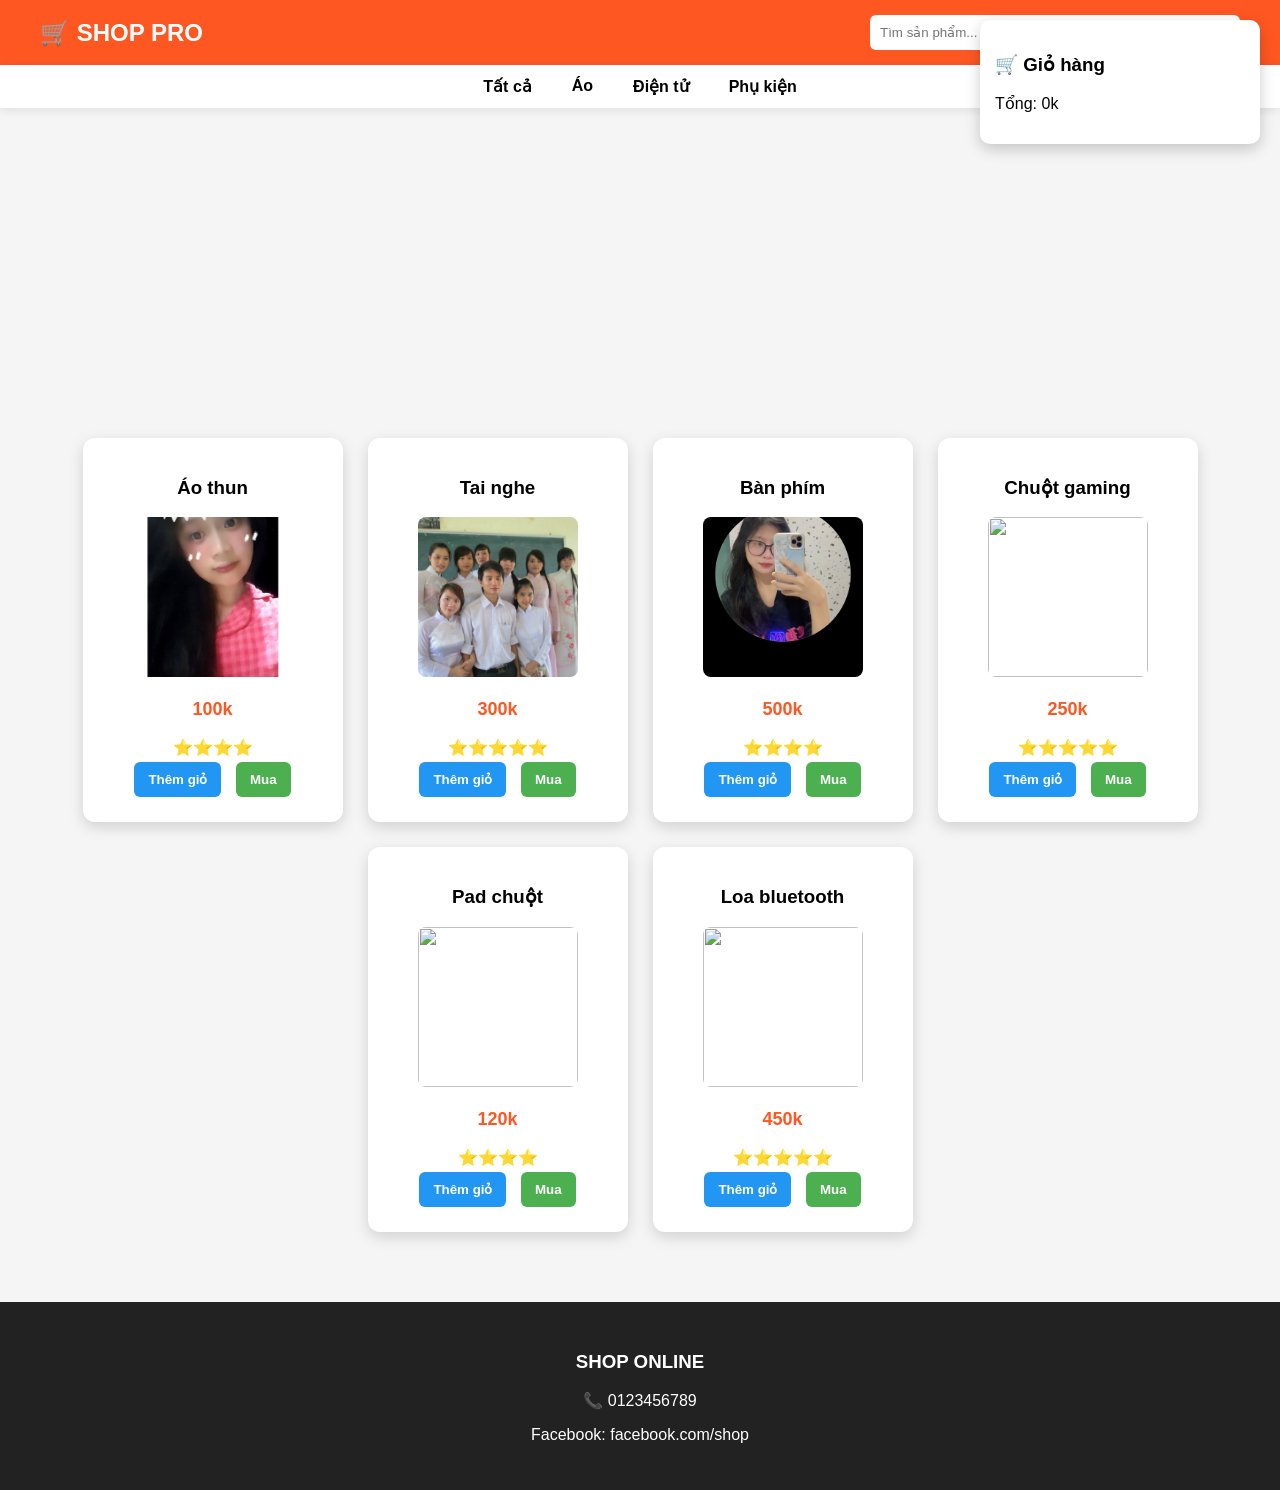
==== index.html @ 6ef6ef58 "Update index.html" ====
<!DOCTYPE html>
<html lang="vi">
<head>
<meta charset="UTF-8">
<meta name="viewport" content="width=device-width, initial-scale=1.0">
<title>SHOP ONLINE PRO</title>

<style>

body{
font-family:Arial;
margin:0;
background:#f5f5f5;
}

/* HEADER */

header{
background:#ff5722;
color:white;
display:flex;
justify-content:space-between;
align-items:center;
padding:15px 40px;
}

.logo{
font-size:24px;
font-weight:bold;
}

.search input{
width:350px;
padding:10px;
border:none;
border-radius:6px;
}

/* MENU */

.menu{
background:white;
display:flex;
justify-content:center;
gap:40px;
padding:12px;
box-shadow:0 2px 10px rgba(0,0,0,0.1);
}

.menu div{
cursor:pointer;
font-weight:bold;
}

/* SLIDER */

.slider{
height:300px;
background:url("https://picsum.photos/1200/400") center/cover;
}

/* PRODUCTS */

.products{
display:flex;
flex-wrap:wrap;
justify-content:center;
gap:25px;
padding:30px;
}

.product{
background:white;
width:220px;
padding:20px;
border-radius:12px;
box-shadow:0 5px 15px rgba(0,0,0,0.15);
text-align:center;
transition:0.3s;
}

.product:hover{
transform:translateY(-8px);
}

.product img{
width:160px;
height:160px;
object-fit:cover;
border-radius:8px;
cursor:pointer;
}

.price{
color:#ff5722;
font-weight:bold;
font-size:18px;
}

.star{
color:gold;
}

/* BUTTON */

button{
border:none;
padding:10px 14px;
margin:5px;
border-radius:6px;
cursor:pointer;
font-weight:bold;
}

.cartBtn{
background:#2196f3;
color:white;
}

.buy{
background:#4caf50;
color:white;
}

/* CART */

.cart{
position:fixed;
right:20px;
top:20px;
background:white;
padding:15px;
border-radius:10px;
box-shadow:0 5px 15px rgba(0,0,0,0.2);
width:250px;
}

/* FOOTER */

footer{
background:#222;
color:white;
text-align:center;
padding:30px;
margin-top:40px;
}

</style>

</head>

<body>

<header>

<div class="logo">🛒 SHOP PRO</div>

<div class="search">
<input type="text" placeholder="Tìm sản phẩm..." onkeyup="searchProduct(this.value)">
</div>

</header>

<div class="menu">

<div onclick="filterCategory('all')">Tất cả</div>
<div onclick="filterCategory('ao')">Áo</div>
<div onclick="filterCategory('dientu')">Điện tử</div>
<div onclick="filterCategory('phukien')">Phụ kiện</div>

</div>

<div class="slider"></div>

<div class="products">

<!-- SẢN PHẨM CỦA BẠN -->

<div class="product" data-cat="ao">
<h3>Áo thun</h3>
<img src="images/ao.jpg" onclick="zoom(this.src)">
<p class="price">100k</p>
<div class="star">⭐⭐⭐⭐</div>
<button class="cartBtn" onclick="addCart('Áo thun',100)">Thêm giỏ</button>
<button class="buy">Mua</button>
</div>

<div class="product" data-cat="dientu">
<h3>Tai nghe</h3>
<img src="images/tainghe.jpg" onclick="zoom(this.src)">
<p class="price">300k</p>
<div class="star">⭐⭐⭐⭐⭐</div>
<button class="cartBtn" onclick="addCart('Tai nghe',300)">Thêm giỏ</button>
<button class="buy">Mua</button>
</div>

<div class="product" data-cat="dientu">
<h3>Bàn phím</h3>
<img src="images/banphim.jpg" onclick="zoom(this.src)">
<p class="price">500k</p>
<div class="star">⭐⭐⭐⭐</div>
<button class="cartBtn" onclick="addCart('Bàn phím',500)">Thêm giỏ</button>
<button class="buy">Mua</button>
</div>

<!-- SẢN PHẨM THÊM -->

<div class="product" data-cat="phukien">
<h3>Chuột gaming</h3>
<img src="https://picsum.photos/200?1" onclick="zoom(this.src)">
<p class="price">250k</p>
<div class="star">⭐⭐⭐⭐⭐</div>
<button class="cartBtn" onclick="addCart('Chuột',250)">Thêm giỏ</button>
<button class="buy">Mua</button>
</div>

<div class="product" data-cat="phukien">
<h3>Pad chuột</h3>
<img src="https://picsum.photos/200?2" onclick="zoom(this.src)">
<p class="price">120k</p>
<div class="star">⭐⭐⭐⭐</div>
<button class="cartBtn" onclick="addCart('Pad chuột',120)">Thêm giỏ</button>
<button class="buy">Mua</button>
</div>

<div class="product" data-cat="dientu">
<h3>Loa bluetooth</h3>
<img src="https://picsum.photos/200?3" onclick="zoom(this.src)">
<p class="price">450k</p>
<div class="star">⭐⭐⭐⭐⭐</div>
<button class="cartBtn" onclick="addCart('Loa',450)">Thêm giỏ</button>
<button class="buy">Mua</button>
</div>

</div>

<div class="cart">

<h3>🛒 Giỏ hàng</h3>

<ul id="cartList"></ul>

<p>Tổng: <span id="total">0</span>k</p>

</div>

<footer>

<h3>SHOP ONLINE</h3>

<p>📞 0123456789</p>

<p>Facebook: facebook.com/shop</p>

</footer>

<script>

let total=0

function addCart(name,price){

let li=document.createElement("li")

li.innerText=name+" - "+price+"k"

document.getElementById("cartList").appendChild(li)

total+=price

document.getElementById("total").innerText=total

}

function zoom(src){

let w=window.open()

w.document.write("<img src='"+src+"' style='width:100%'>")

}

function searchProduct(value){

let products=document.querySelectorAll(".product")

products.forEach(p=>{

let name=p.querySelector("h3").innerText.toLowerCase()

p.style.display=name.includes(value.toLowerCase())?"block":"none"

})

}

function filterCategory(cat){

let products=document.querySelectorAll(".product")

products.forEach(p=>{

if(cat=="all"||p.dataset.cat==cat)

p.style.display="block"

else

p.style.display="none"

})

}

</script>

</body>
</html>
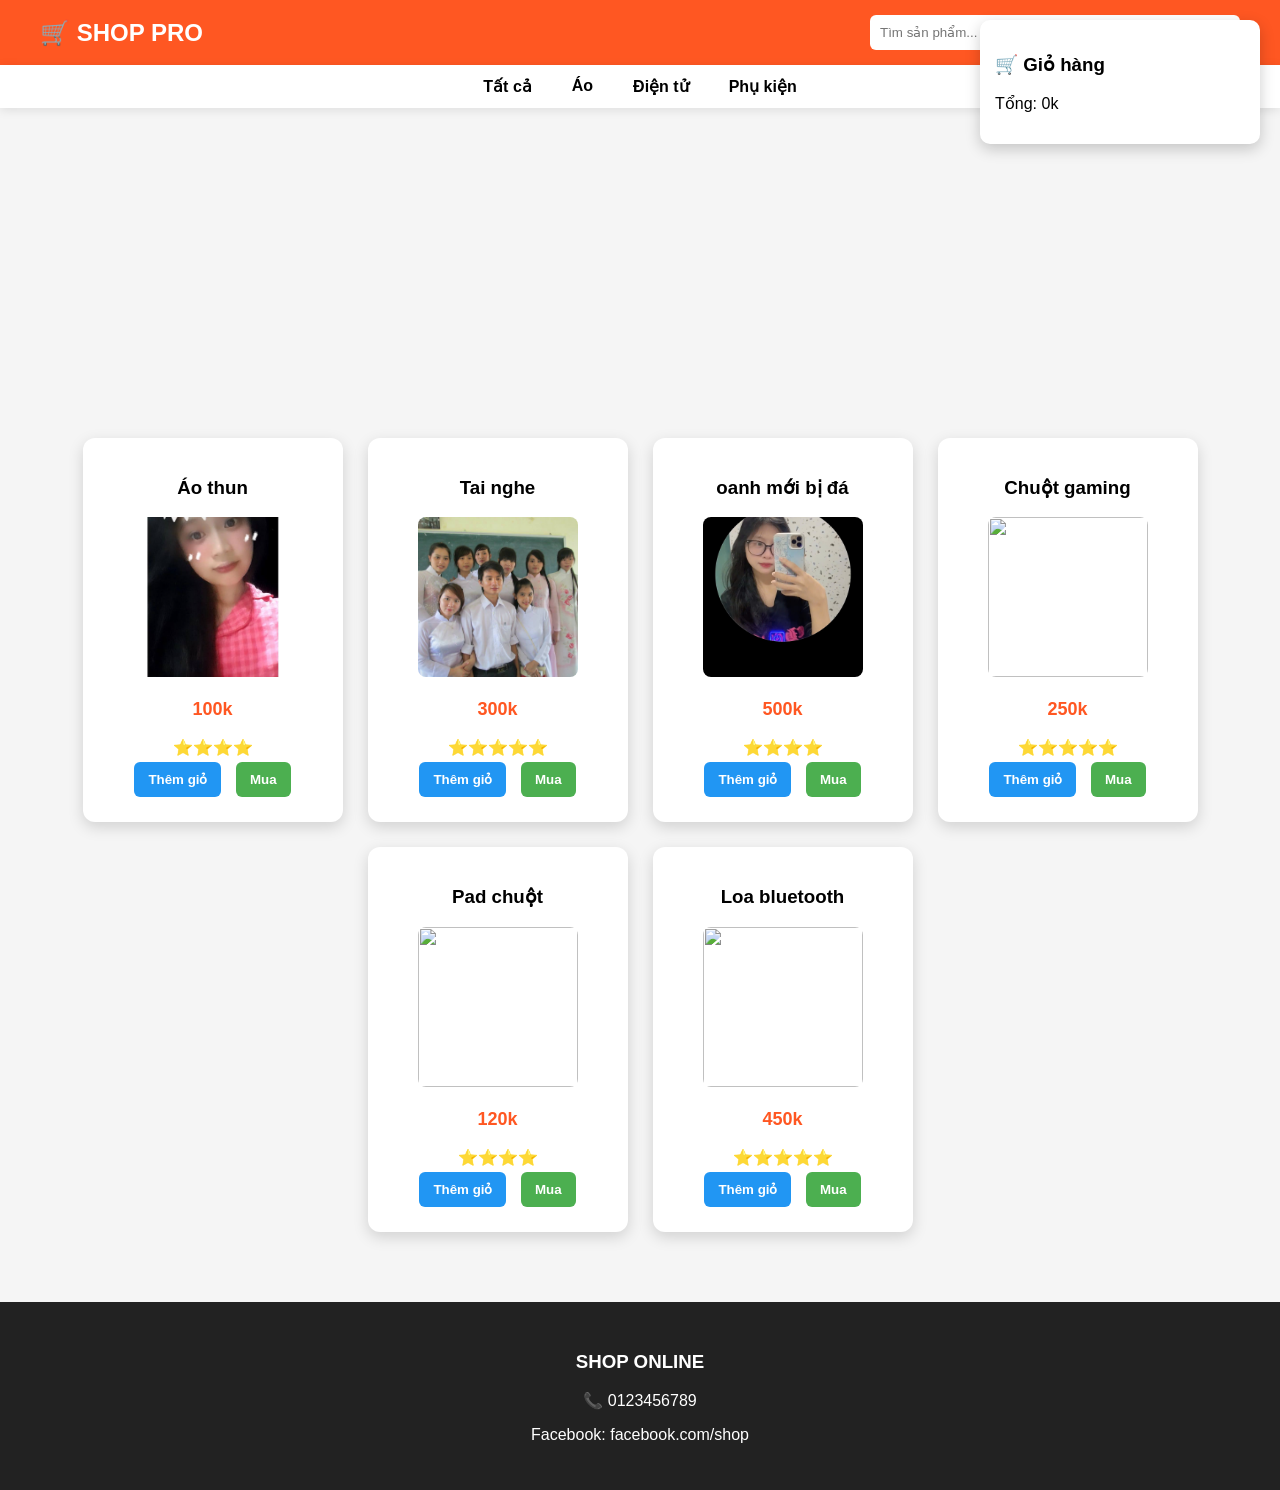
==== commit 9150ac48: "Update index.html" ====
--- a/index.html
+++ b/index.html
@@ -195,7 +195,7 @@
 </div>
 
 <div class="product" data-cat="dientu">
-<h3>Bàn phím</h3>
+<h3>oanh mới bị đá</h3>
 <img src="images/banphim.jpg" onclick="zoom(this.src)">
 <p class="price">500k</p>
 <div class="star">⭐⭐⭐⭐</div>
@@ -316,3 +316,4 @@
 
 </body>
 </html>
+
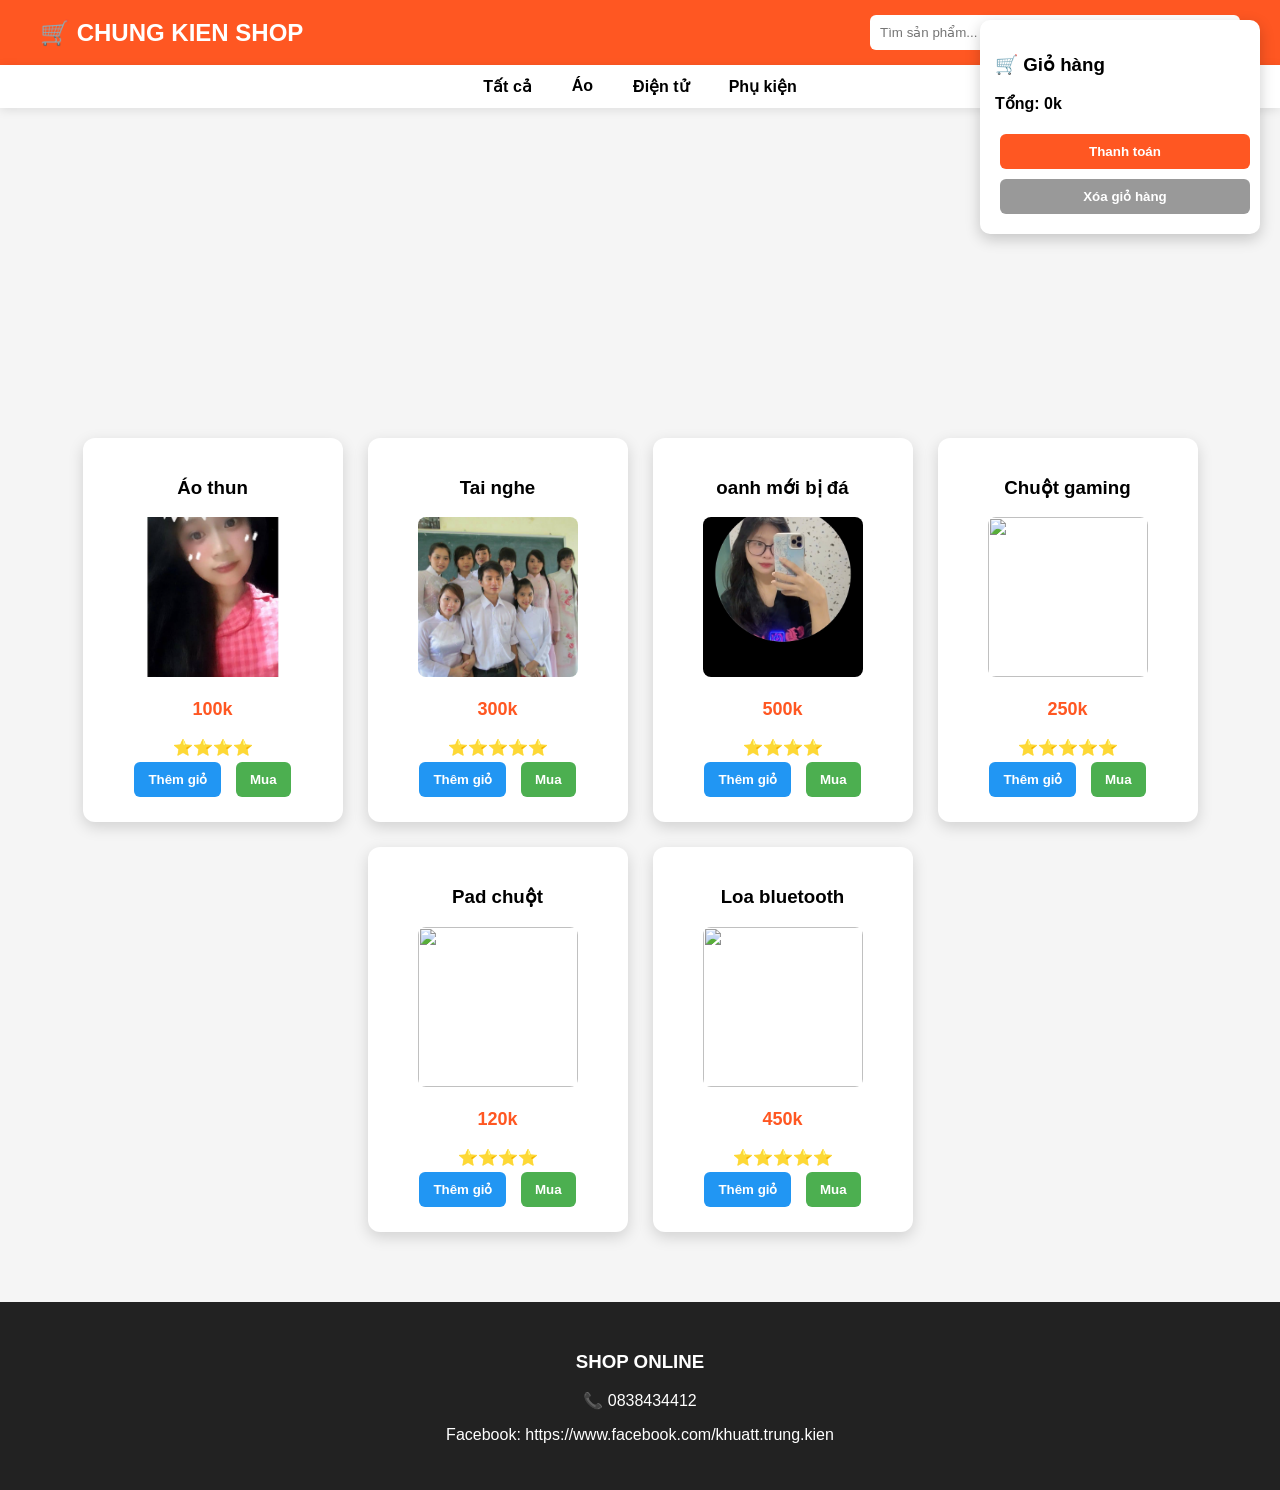
==== commit 9dd33e97: "Update index.html" ====
--- a/index.html
+++ b/index.html
@@ -3,7 +3,7 @@
 <head>
 <meta charset="UTF-8">
 <meta name="viewport" content="width=device-width, initial-scale=1.0">
-<title>SHOP ONLINE PRO</title>
+<title>CHUNG KIEN SHOP</title>
 
 <style>
 
@@ -153,7 +153,7 @@
 
 <header>
 
-<div class="logo">🛒 SHOP PRO</div>
+<div class="logo">🛒 CHUNG KIEN SHOP</div>
 
 <div class="search">
 <input type="text" placeholder="Tìm sản phẩm..." onkeyup="searchProduct(this.value)">
@@ -240,17 +240,24 @@
 
 <ul id="cartList"></ul>
 
-<p>Tổng: <span id="total">0</span>k</p>
-
-</div>
-
+<p><b>Tổng: <span id="total">0</span>k</b></p>
+
+<button onclick="checkout()" style="background:#ff5722;color:white;width:100%;padding:10px;border-radius:6px;">
+Thanh toán
+</button>
+
+<button onclick="clearCart()" style="background:#999;color:white;width:100%;padding:10px;border-radius:6px;margin-top:5px;">
+Xóa giỏ hàng
+</button>
+
+</div>
 <footer>
 
 <h3>SHOP ONLINE</h3>
 
-<p>📞 0123456789</p>
-
-<p>Facebook: facebook.com/shop</p>
+<p>📞 0838434412</p>
+
+<p>Facebook: https://www.facebook.com/khuatt.trung.kien</p>
 
 </footer>
 
@@ -262,13 +269,49 @@
 
 let li=document.createElement("li")
 
-li.innerText=name+" - "+price+"k"
+li.innerHTML=name+" - "+price+"k <button onclick='removeItem(this,"+price+")'>❌</button>"
 
 document.getElementById("cartList").appendChild(li)
 
 total+=price
 
 document.getElementById("total").innerText=total
+
+}
+
+function removeItem(btn,price){
+
+btn.parentElement.remove()
+
+total-=price
+
+document.getElementById("total").innerText=total
+
+}
+
+function clearCart(){
+
+document.getElementById("cartList").innerHTML=""
+
+total=0
+
+document.getElementById("total").innerText=0
+
+}
+
+function checkout(){
+
+if(total==0){
+
+alert("Giỏ hàng đang trống")
+
+}else{
+
+alert("Thanh toán thành công 💰 Tổng tiền: "+total+"k")
+
+clearCart()
+
+}
 
 }
 
@@ -317,3 +360,5 @@
 </body>
 </html>
 
+
+
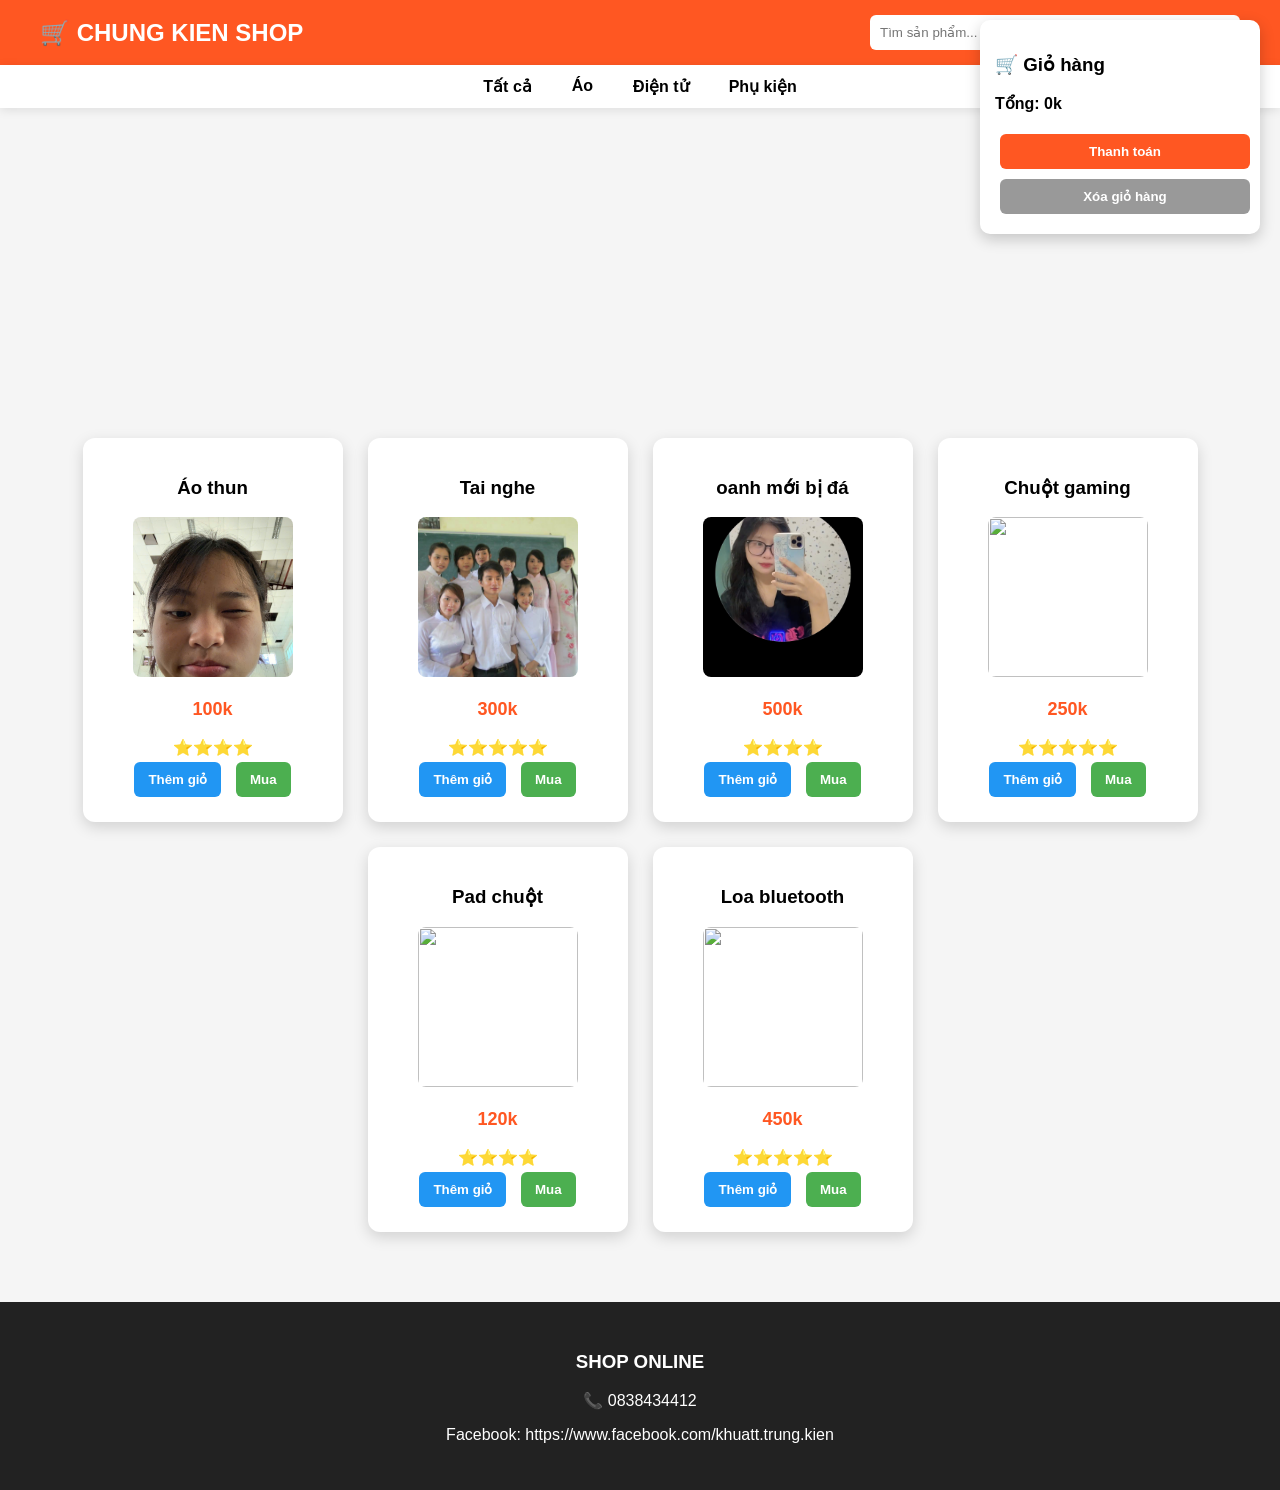
==== commit ffd70830: "Update index.html" ====
--- a/index.html
+++ b/index.html
@@ -178,7 +178,7 @@
 
 <div class="product" data-cat="ao">
 <h3>Áo thun</h3>
-<img src="images/ao.jpg" onclick="zoom(this.src)">
+<img src="images/aothun2.jpg" onclick="zoom(this.src)">
 <p class="price">100k</p>
 <div class="star">⭐⭐⭐⭐</div>
 <button class="cartBtn" onclick="addCart('Áo thun',100)">Thêm giỏ</button>
@@ -362,3 +362,4 @@
 
 
 
+
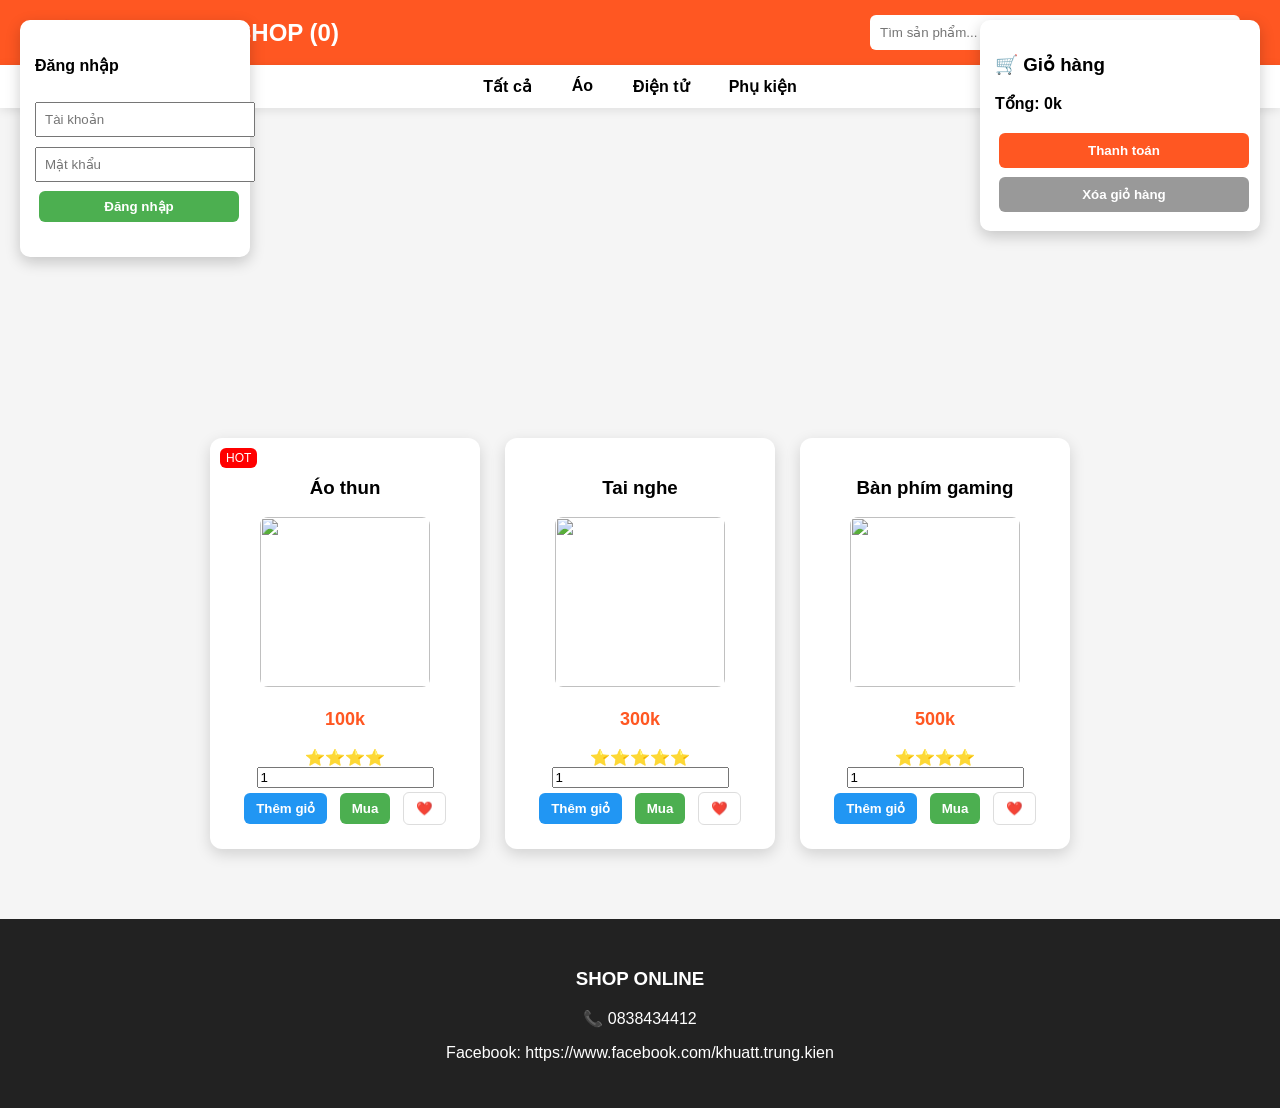
==== commit 0e475577: "Update index.html" ====
--- a/index.html
+++ b/index.html
@@ -56,7 +56,7 @@
 
 .slider{
 height:300px;
-background:url("https://picsum.photos/1200/400") center/cover;
+background:url("https://picsum.photos/1200/400?1") center/cover;
 }
 
 /* PRODUCTS */
@@ -71,12 +71,13 @@
 
 .product{
 background:white;
-width:220px;
+width:230px;
 padding:20px;
 border-radius:12px;
 box-shadow:0 5px 15px rgba(0,0,0,0.15);
 text-align:center;
 transition:0.3s;
+position:relative;
 }
 
 .product:hover{
@@ -84,8 +85,8 @@
 }
 
 .product img{
-width:160px;
-height:160px;
+width:170px;
+height:170px;
 object-fit:cover;
 border-radius:8px;
 cursor:pointer;
@@ -101,12 +102,23 @@
 color:gold;
 }
 
+.hot{
+position:absolute;
+top:10px;
+left:10px;
+background:red;
+color:white;
+padding:3px 6px;
+border-radius:6px;
+font-size:12px;
+}
+
 /* BUTTON */
 
 button{
 border:none;
-padding:10px 14px;
-margin:5px;
+padding:8px 12px;
+margin:4px;
 border-radius:6px;
 cursor:pointer;
 font-weight:bold;
@@ -120,6 +132,11 @@
 .buy{
 background:#4caf50;
 color:white;
+}
+
+.like{
+background:white;
+border:1px solid #ddd;
 }
 
 /* CART */
@@ -135,6 +152,25 @@
 width:250px;
 }
 
+/* LOGIN */
+
+.loginBox{
+position:fixed;
+left:20px;
+top:20px;
+background:white;
+padding:15px;
+border-radius:10px;
+box-shadow:0 5px 15px rgba(0,0,0,0.2);
+width:200px;
+}
+
+.loginBox input{
+width:100%;
+padding:8px;
+margin:5px 0;
+}
+
 /* FOOTER */
 
 footer{
@@ -153,7 +189,7 @@
 
 <header>
 
-<div class="logo">🛒 CHUNG KIEN SHOP</div>
+<div class="logo">🛒 CHUNG KIEN SHOP <span id="cartCount">(0)</span></div>
 
 <div class="search">
 <input type="text" placeholder="Tìm sản phẩm..." onkeyup="searchProduct(this.value)">
@@ -162,74 +198,63 @@
 </header>
 
 <div class="menu">
-
 <div onclick="filterCategory('all')">Tất cả</div>
 <div onclick="filterCategory('ao')">Áo</div>
 <div onclick="filterCategory('dientu')">Điện tử</div>
 <div onclick="filterCategory('phukien')">Phụ kiện</div>
-
 </div>
 
 <div class="slider"></div>
 
 <div class="products">
 
-<!-- SẢN PHẨM CỦA BẠN -->
-
 <div class="product" data-cat="ao">
+<div class="hot">HOT</div>
 <h3>Áo thun</h3>
-<img src="images/aothun2.jpg" onclick="zoom(this.src)">
+<img src="https://picsum.photos/200?1" onclick="zoom(this.src)">
 <p class="price">100k</p>
 <div class="star">⭐⭐⭐⭐</div>
-<button class="cartBtn" onclick="addCart('Áo thun',100)">Thêm giỏ</button>
+
+<input type="number" value="1" min="1" class="qty">
+
+<br>
+
+<button class="cartBtn" onclick="addCart('Áo thun',100,this)">Thêm giỏ</button>
 <button class="buy">Mua</button>
+<button class="like" onclick="like()">❤️</button>
+
 </div>
 
 <div class="product" data-cat="dientu">
 <h3>Tai nghe</h3>
-<img src="images/tainghe.jpg" onclick="zoom(this.src)">
+<img src="https://picsum.photos/200?2" onclick="zoom(this.src)">
 <p class="price">300k</p>
 <div class="star">⭐⭐⭐⭐⭐</div>
-<button class="cartBtn" onclick="addCart('Tai nghe',300)">Thêm giỏ</button>
+
+<input type="number" value="1" min="1" class="qty">
+
+<br>
+
+<button class="cartBtn" onclick="addCart('Tai nghe',300,this)">Thêm giỏ</button>
 <button class="buy">Mua</button>
+<button class="like" onclick="like()">❤️</button>
+
 </div>
 
 <div class="product" data-cat="dientu">
-<h3>oanh mới bị đá</h3>
-<img src="images/banphim.jpg" onclick="zoom(this.src)">
+<h3>Bàn phím gaming</h3>
+<img src="https://picsum.photos/200?3" onclick="zoom(this.src)">
 <p class="price">500k</p>
 <div class="star">⭐⭐⭐⭐</div>
-<button class="cartBtn" onclick="addCart('Bàn phím',500)">Thêm giỏ</button>
+
+<input type="number" value="1" min="1" class="qty">
+
+<br>
+
+<button class="cartBtn" onclick="addCart('Bàn phím',500,this)">Thêm giỏ</button>
 <button class="buy">Mua</button>
-</div>
-
-<!-- SẢN PHẨM THÊM -->
-
-<div class="product" data-cat="phukien">
-<h3>Chuột gaming</h3>
-<img src="https://picsum.photos/200?1" onclick="zoom(this.src)">
-<p class="price">250k</p>
-<div class="star">⭐⭐⭐⭐⭐</div>
-<button class="cartBtn" onclick="addCart('Chuột',250)">Thêm giỏ</button>
-<button class="buy">Mua</button>
-</div>
-
-<div class="product" data-cat="phukien">
-<h3>Pad chuột</h3>
-<img src="https://picsum.photos/200?2" onclick="zoom(this.src)">
-<p class="price">120k</p>
-<div class="star">⭐⭐⭐⭐</div>
-<button class="cartBtn" onclick="addCart('Pad chuột',120)">Thêm giỏ</button>
-<button class="buy">Mua</button>
-</div>
-
-<div class="product" data-cat="dientu">
-<h3>Loa bluetooth</h3>
-<img src="https://picsum.photos/200?3" onclick="zoom(this.src)">
-<p class="price">450k</p>
-<div class="star">⭐⭐⭐⭐⭐</div>
-<button class="cartBtn" onclick="addCart('Loa',450)">Thêm giỏ</button>
-<button class="buy">Mua</button>
+<button class="like" onclick="like()">❤️</button>
+
 </div>
 
 </div>
@@ -242,15 +267,30 @@
 
 <p><b>Tổng: <span id="total">0</span>k</b></p>
 
-<button onclick="checkout()" style="background:#ff5722;color:white;width:100%;padding:10px;border-radius:6px;">
+<button onclick="checkout()" style="background:#ff5722;color:white;width:100%;padding:10px;">
 Thanh toán
 </button>
 
-<button onclick="clearCart()" style="background:#999;color:white;width:100%;padding:10px;border-radius:6px;margin-top:5px;">
+<button onclick="clearCart()" style="background:#999;color:white;width:100%;padding:10px;margin-top:5px;">
 Xóa giỏ hàng
 </button>
 
 </div>
+
+<div class="loginBox">
+
+<h4>Đăng nhập</h4>
+
+<input id="user" placeholder="Tài khoản">
+
+<input id="pass" type="password" placeholder="Mật khẩu">
+
+<button onclick="login()" style="width:100%;background:#4caf50;color:white;">Đăng nhập</button>
+
+<p id="loginStatus"></p>
+
+</div>
+
 <footer>
 
 <h3>SHOP ONLINE</h3>
@@ -265,18 +305,24 @@
 
 let total=0
 
-function addCart(name,price){
+function addCart(name,price,btn){
+
+let qty=btn.parentElement.querySelector(".qty").value
 
 let li=document.createElement("li")
 
-li.innerHTML=name+" - "+price+"k <button onclick='removeItem(this,"+price+")'>❌</button>"
-
-document.getElementById("cartList").appendChild(li)
-
-total+=price
+let money=price*qty
+
+li.innerHTML=name+" x"+qty+" - "+money+"k <button onclick='removeItem(this,"+money+")'>❌</button>"
+
+cartList.appendChild(li)
+
+total+=money
 
 document.getElementById("total").innerText=total
 
+updateCartCount()
+
 }
 
 function removeItem(btn,price){
@@ -287,16 +333,26 @@
 
 document.getElementById("total").innerText=total
 
+updateCartCount()
+
 }
 
 function clearCart(){
 
-document.getElementById("cartList").innerHTML=""
+cartList.innerHTML=""
 
 total=0
 
 document.getElementById("total").innerText=0
 
+updateCartCount()
+
+}
+
+function updateCartCount(){
+
+document.getElementById("cartCount").innerText="("+cartList.children.length+")"
+
 }
 
 function checkout(){
@@ -323,6 +379,12 @@
 
 }
 
+function like(){
+
+alert("Đã thêm vào yêu thích ❤️")
+
+}
+
 function searchProduct(value){
 
 let products=document.querySelectorAll(".product")
@@ -354,12 +416,44 @@
 })
 
 }
+
+function login(){
+
+let user=document.getElementById("user").value
+
+let pass=document.getElementById("pass").value
+
+if(user=="admin" && pass=="123"){
+
+loginStatus.innerText="Đăng nhập thành công"
+
+}else{
+
+loginStatus.innerText="Sai tài khoản"
+
+}
+
+}
+
+/* slider tự chạy */
+
+let images=[
+"https://picsum.photos/1200/400?1",
+"https://picsum.photos/1200/400?2",
+"https://picsum.photos/1200/400?3"
+]
+
+let i=0
+
+setInterval(()=>{
+
+document.querySelector(".slider").style.backgroundImage="url("+images[i]+")"
+
+i=(i+1)%images.length
+
+},3000)
 
 </script>
 
 </body>
 </html>
-
-
-
-
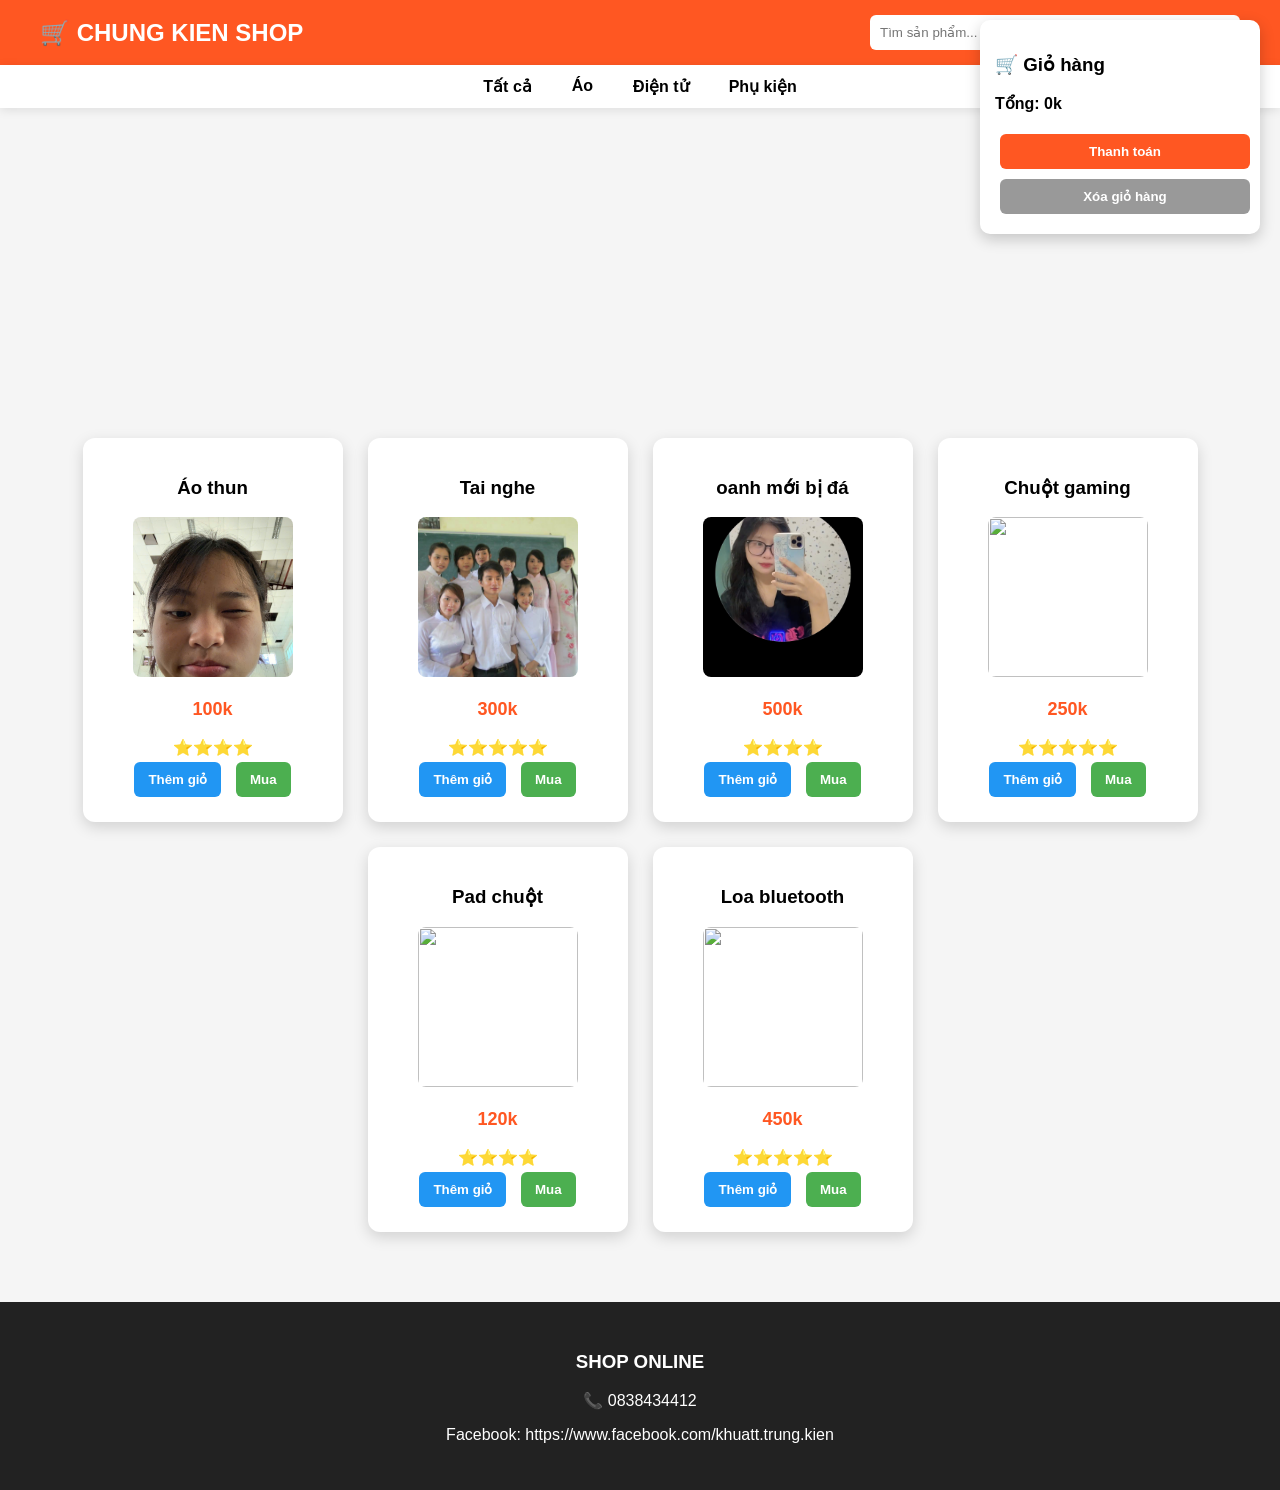
==== commit 54e67943: "Update index.html" ====
--- a/index.html
+++ b/index.html
@@ -1,459 +1 @@
-<!DOCTYPE html>
-<html lang="vi">
-<head>
-<meta charset="UTF-8">
-<meta name="viewport" content="width=device-width, initial-scale=1.0">
-<title>CHUNG KIEN SHOP</title>
-
-<style>
-
-body{
-font-family:Arial;
-margin:0;
-background:#f5f5f5;
-}
-
-/* HEADER */
-
-header{
-background:#ff5722;
-color:white;
-display:flex;
-justify-content:space-between;
-align-items:center;
-padding:15px 40px;
-}
-
-.logo{
-font-size:24px;
-font-weight:bold;
-}
-
-.search input{
-width:350px;
-padding:10px;
-border:none;
-border-radius:6px;
-}
-
-/* MENU */
-
-.menu{
-background:white;
-display:flex;
-justify-content:center;
-gap:40px;
-padding:12px;
-box-shadow:0 2px 10px rgba(0,0,0,0.1);
-}
-
-.menu div{
-cursor:pointer;
-font-weight:bold;
-}
-
-/* SLIDER */
-
-.slider{
-height:300px;
-background:url("https://picsum.photos/1200/400?1") center/cover;
-}
-
-/* PRODUCTS */
-
-.products{
-display:flex;
-flex-wrap:wrap;
-justify-content:center;
-gap:25px;
-padding:30px;
-}
-
-.product{
-background:white;
-width:230px;
-padding:20px;
-border-radius:12px;
-box-shadow:0 5px 15px rgba(0,0,0,0.15);
-text-align:center;
-transition:0.3s;
-position:relative;
-}
-
-.product:hover{
-transform:translateY(-8px);
-}
-
-.product img{
-width:170px;
-height:170px;
-object-fit:cover;
-border-radius:8px;
-cursor:pointer;
-}
-
-.price{
-color:#ff5722;
-font-weight:bold;
-font-size:18px;
-}
-
-.star{
-color:gold;
-}
-
-.hot{
-position:absolute;
-top:10px;
-left:10px;
-background:red;
-color:white;
-padding:3px 6px;
-border-radius:6px;
-font-size:12px;
-}
-
-/* BUTTON */
-
-button{
-border:none;
-padding:8px 12px;
-margin:4px;
-border-radius:6px;
-cursor:pointer;
-font-weight:bold;
-}
-
-.cartBtn{
-background:#2196f3;
-color:white;
-}
-
-.buy{
-background:#4caf50;
-color:white;
-}
-
-.like{
-background:white;
-border:1px solid #ddd;
-}
-
-/* CART */
-
-.cart{
-position:fixed;
-right:20px;
-top:20px;
-background:white;
-padding:15px;
-border-radius:10px;
-box-shadow:0 5px 15px rgba(0,0,0,0.2);
-width:250px;
-}
-
-/* LOGIN */
-
-.loginBox{
-position:fixed;
-left:20px;
-top:20px;
-background:white;
-padding:15px;
-border-radius:10px;
-box-shadow:0 5px 15px rgba(0,0,0,0.2);
-width:200px;
-}
-
-.loginBox input{
-width:100%;
-padding:8px;
-margin:5px 0;
-}
-
-/* FOOTER */
-
-footer{
-background:#222;
-color:white;
-text-align:center;
-padding:30px;
-margin-top:40px;
-}
-
-</style>
-
-</head>
-
-<body>
-
-<header>
-
-<div class="logo">🛒 CHUNG KIEN SHOP <span id="cartCount">(0)</span></div>
-
-<div class="search">
-<input type="text" placeholder="Tìm sản phẩm..." onkeyup="searchProduct(this.value)">
-</div>
-
-</header>
-
-<div class="menu">
-<div onclick="filterCategory('all')">Tất cả</div>
-<div onclick="filterCategory('ao')">Áo</div>
-<div onclick="filterCategory('dientu')">Điện tử</div>
-<div onclick="filterCategory('phukien')">Phụ kiện</div>
-</div>
-
-<div class="slider"></div>
-
-<div class="products">
-
-<div class="product" data-cat="ao">
-<div class="hot">HOT</div>
-<h3>Áo thun</h3>
-<img src="https://picsum.photos/200?1" onclick="zoom(this.src)">
-<p class="price">100k</p>
-<div class="star">⭐⭐⭐⭐</div>
-
-<input type="number" value="1" min="1" class="qty">
-
-<br>
-
-<button class="cartBtn" onclick="addCart('Áo thun',100,this)">Thêm giỏ</button>
-<button class="buy">Mua</button>
-<button class="like" onclick="like()">❤️</button>
-
-</div>
-
-<div class="product" data-cat="dientu">
-<h3>Tai nghe</h3>
-<img src="https://picsum.photos/200?2" onclick="zoom(this.src)">
-<p class="price">300k</p>
-<div class="star">⭐⭐⭐⭐⭐</div>
-
-<input type="number" value="1" min="1" class="qty">
-
-<br>
-
-<button class="cartBtn" onclick="addCart('Tai nghe',300,this)">Thêm giỏ</button>
-<button class="buy">Mua</button>
-<button class="like" onclick="like()">❤️</button>
-
-</div>
-
-<div class="product" data-cat="dientu">
-<h3>Bàn phím gaming</h3>
-<img src="https://picsum.photos/200?3" onclick="zoom(this.src)">
-<p class="price">500k</p>
-<div class="star">⭐⭐⭐⭐</div>
-
-<input type="number" value="1" min="1" class="qty">
-
-<br>
-
-<button class="cartBtn" onclick="addCart('Bàn phím',500,this)">Thêm giỏ</button>
-<button class="buy">Mua</button>
-<button class="like" onclick="like()">❤️</button>
-
-</div>
-
-</div>
-
-<div class="cart">
-
-<h3>🛒 Giỏ hàng</h3>
-
-<ul id="cartList"></ul>
-
-<p><b>Tổng: <span id="total">0</span>k</b></p>
-
-<button onclick="checkout()" style="background:#ff5722;color:white;width:100%;padding:10px;">
-Thanh toán
-</button>
-
-<button onclick="clearCart()" style="background:#999;color:white;width:100%;padding:10px;margin-top:5px;">
-Xóa giỏ hàng
-</button>
-
-</div>
-
-<div class="loginBox">
-
-<h4>Đăng nhập</h4>
-
-<input id="user" placeholder="Tài khoản">
-
-<input id="pass" type="password" placeholder="Mật khẩu">
-
-<button onclick="login()" style="width:100%;background:#4caf50;color:white;">Đăng nhập</button>
-
-<p id="loginStatus"></p>
-
-</div>
-
-<footer>
-
-<h3>SHOP ONLINE</h3>
-
-<p>📞 0838434412</p>
-
-<p>Facebook: https://www.facebook.com/khuatt.trung.kien</p>
-
-</footer>
-
-<script>
-
-let total=0
-
-function addCart(name,price,btn){
-
-let qty=btn.parentElement.querySelector(".qty").value
-
-let li=document.createElement("li")
-
-let money=price*qty
-
-li.innerHTML=name+" x"+qty+" - "+money+"k <button onclick='removeItem(this,"+money+")'>❌</button>"
-
-cartList.appendChild(li)
-
-total+=money
-
-document.getElementById("total").innerText=total
-
-updateCartCount()
-
-}
-
-function removeItem(btn,price){
-
-btn.parentElement.remove()
-
-total-=price
-
-document.getElementById("total").innerText=total
-
-updateCartCount()
-
-}
-
-function clearCart(){
-
-cartList.innerHTML=""
-
-total=0
-
-document.getElementById("total").innerText=0
-
-updateCartCount()
-
-}
-
-function updateCartCount(){
-
-document.getElementById("cartCount").innerText="("+cartList.children.length+")"
-
-}
-
-function checkout(){
-
-if(total==0){
-
-alert("Giỏ hàng đang trống")
-
-}else{
-
-alert("Thanh toán thành công 💰 Tổng tiền: "+total+"k")
-
-clearCart()
-
-}
-
-}
-
-function zoom(src){
-
-let w=window.open()
-
-w.document.write("<img src='"+src+"' style='width:100%'>")
-
-}
-
-function like(){
-
-alert("Đã thêm vào yêu thích ❤️")
-
-}
-
-function searchProduct(value){
-
-let products=document.querySelectorAll(".product")
-
-products.forEach(p=>{
-
-let name=p.querySelector("h3").innerText.toLowerCase()
-
-p.style.display=name.includes(value.toLowerCase())?"block":"none"
-
-})
-
-}
-
-function filterCategory(cat){
-
-let products=document.querySelectorAll(".product")
-
-products.forEach(p=>{
-
-if(cat=="all"||p.dataset.cat==cat)
-
-p.style.display="block"
-
-else
-
-p.style.display="none"
-
-})
-
-}
-
-function login(){
-
-let user=document.getElementById("user").value
-
-let pass=document.getElementById("pass").value
-
-if(user=="admin" && pass=="123"){
-
-loginStatus.innerText="Đăng nhập thành công"
-
-}else{
-
-loginStatus.innerText="Sai tài khoản"
-
-}
-
-}
-
-/* slider tự chạy */
-
-let images=[
-"https://picsum.photos/1200/400?1",
-"https://picsum.photos/1200/400?2",
-"https://picsum.photos/1200/400?3"
-]
-
-let i=0
-
-setInterval(()=>{
-
-document.querySelector(".slider").style.backgroundImage="url("+images[i]+")"
-
-i=(i+1)%images.length
-
-},3000)
-
-</script>
-
-</body>
-</html>
+<!DOCTYPE html> <html lang="vi"> <head> <meta charset="UTF-8"> <meta name="viewport" content="width=device-width, initial-scale=1.0"> <title>CHUNG KIEN SHOP</title> <style> body{ font-family:Arial; margin:0; background:#f5f5f5; } /* HEADER */ header{ background:#ff5722; color:white; display:flex; justify-content:space-between; align-items:center; padding:15px 40px; } .logo{ font-size:24px; font-weight:bold; } .search input{ width:350px; padding:10px; border:none; border-radius:6px; } /* MENU */ .menu{ background:white; display:flex; justify-content:center; gap:40px; padding:12px; box-shadow:0 2px 10px rgba(0,0,0,0.1); } .menu div{ cursor:pointer; font-weight:bold; } /* SLIDER */ .slider{ height:300px; background:url("https://picsum.photos/1200/400") center/cover; } /* PRODUCTS */ .products{ display:flex; flex-wrap:wrap; justify-content:center; gap:25px; padding:30px; } .product{ background:white; width:220px; padding:20px; border-radius:12px; box-shadow:0 5px 15px rgba(0,0,0,0.15); text-align:center; transition:0.3s; } .product:hover{ transform:translateY(-8px); } .product img{ width:160px; height:160px; object-fit:cover; border-radius:8px; cursor:pointer; } .price{ color:#ff5722; font-weight:bold; font-size:18px; } .star{ color:gold; } /* BUTTON */ button{ border:none; padding:10px 14px; margin:5px; border-radius:6px; cursor:pointer; font-weight:bold; } .cartBtn{ background:#2196f3; color:white; } .buy{ background:#4caf50; color:white; } /* CART */ .cart{ position:fixed; right:20px; top:20px; background:white; padding:15px; border-radius:10px; box-shadow:0 5px 15px rgba(0,0,0,0.2); width:250px; } /* FOOTER */ footer{ background:#222; color:white; text-align:center; padding:30px; margin-top:40px; } </style> </head> <body> <header> <div class="logo">🛒 CHUNG KIEN SHOP</div> <div class="search"> <input type="text" placeholder="Tìm sản phẩm..." onkeyup="searchProduct(this.value)"> </div> </header> <div class="menu"> <div onclick="filterCategory('all')">Tất cả</div> <div onclick="filterCategory('ao')">Áo</div> <div onclick="filterCategory('dientu')">Điện tử</div> <div onclick="filterCategory('phukien')">Phụ kiện</div> </div> <div class="slider"></div> <div class="products"> <!-- SẢN PHẨM CỦA BẠN --> <div class="product" data-cat="ao"> <h3>Áo thun</h3> <img src="images/aothun2.jpg" onclick="zoom(this.src)"> <p class="price">100k</p> <div class="star">⭐⭐⭐⭐</div> <button class="cartBtn" onclick="addCart('Áo thun',100)">Thêm giỏ</button> <button class="buy">Mua</button> </div> <div class="product" data-cat="dientu"> <h3>Tai nghe</h3> <img src="images/tainghe.jpg" onclick="zoom(this.src)"> <p class="price">300k</p> <div class="star">⭐⭐⭐⭐⭐</div> <button class="cartBtn" onclick="addCart('Tai nghe',300)">Thêm giỏ</button> <button class="buy">Mua</button> </div> <div class="product" data-cat="dientu"> <h3>oanh mới bị đá</h3> <img src="images/banphim.jpg" onclick="zoom(this.src)"> <p class="price">500k</p> <div class="star">⭐⭐⭐⭐</div> <button class="cartBtn" onclick="addCart('Bàn phím',500)">Thêm giỏ</button> <button class="buy">Mua</button> </div> <!-- SẢN PHẨM THÊM --> <div class="product" data-cat="phukien"> <h3>Chuột gaming</h3> <img src="https://picsum.photos/200?1" onclick="zoom(this.src)"> <p class="price">250k</p> <div class="star">⭐⭐⭐⭐⭐</div> <button class="cartBtn" onclick="addCart('Chuột',250)">Thêm giỏ</button> <button class="buy">Mua</button> </div> <div class="product" data-cat="phukien"> <h3>Pad chuột</h3> <img src="https://picsum.photos/200?2" onclick="zoom(this.src)"> <p class="price">120k</p> <div class="star">⭐⭐⭐⭐</div> <button class="cartBtn" onclick="addCart('Pad chuột',120)">Thêm giỏ</button> <button class="buy">Mua</button> </div> <div class="product" data-cat="dientu"> <h3>Loa bluetooth</h3> <img src="https://picsum.photos/200?3" onclick="zoom(this.src)"> <p class="price">450k</p> <div class="star">⭐⭐⭐⭐⭐</div> <button class="cartBtn" onclick="addCart('Loa',450)">Thêm giỏ</button> <button class="buy">Mua</button> </div> </div> <div class="cart"> <h3>🛒 Giỏ hàng</h3> <ul id="cartList"></ul> <p><b>Tổng: <span id="total">0</span>k</b></p> <button onclick="checkout()" style="background:#ff5722;color:white;width:100%;padding:10px;border-radius:6px;"> Thanh toán </button> <button onclick="clearCart()" style="background:#999;color:white;width:100%;padding:10px;border-radius:6px;margin-top:5px;"> Xóa giỏ hàng </button> </div> <footer> <h3>SHOP ONLINE</h3> <p>📞 0838434412</p> <p>Facebook: https://www.facebook.com/khuatt.trung.kien</p> </footer> <script> let total=0 function addCart(name,price){ let li=document.createElement("li") li.innerHTML=name+" - "+price+"k <button onclick='removeItem(this,"+price+")'>❌</button>" document.getElementById("cartList").appendChild(li) total+=price document.getElementById("total").innerText=total } function removeItem(btn,price){ btn.parentElement.remove() total-=price document.getElementById("total").innerText=total } function clearCart(){ document.getElementById("cartList").innerHTML="" total=0 document.getElementById("total").innerText=0 } function checkout(){ if(total==0){ alert("Giỏ hàng đang trống") }else{ alert("Thanh toán thành công 💰 Tổng tiền: "+total+"k") clearCart() } } function zoom(src){ let w=window.open() w.document.write("<img src='"+src+"' style='width:100%'>") } function searchProduct(value){ let products=document.querySelectorAll(".product") products.forEach(p=>{ let name=p.querySelector("h3").innerText.toLowerCase() p.style.display=name.includes(value.toLowerCase())?"block":"none" }) } function filterCategory(cat){ let products=document.querySelectorAll(".product") products.forEach(p=>{ if(cat=="all"||p.dataset.cat==cat) p.style.display="block" else p.style.display="none" }) } </script> </body> </html>
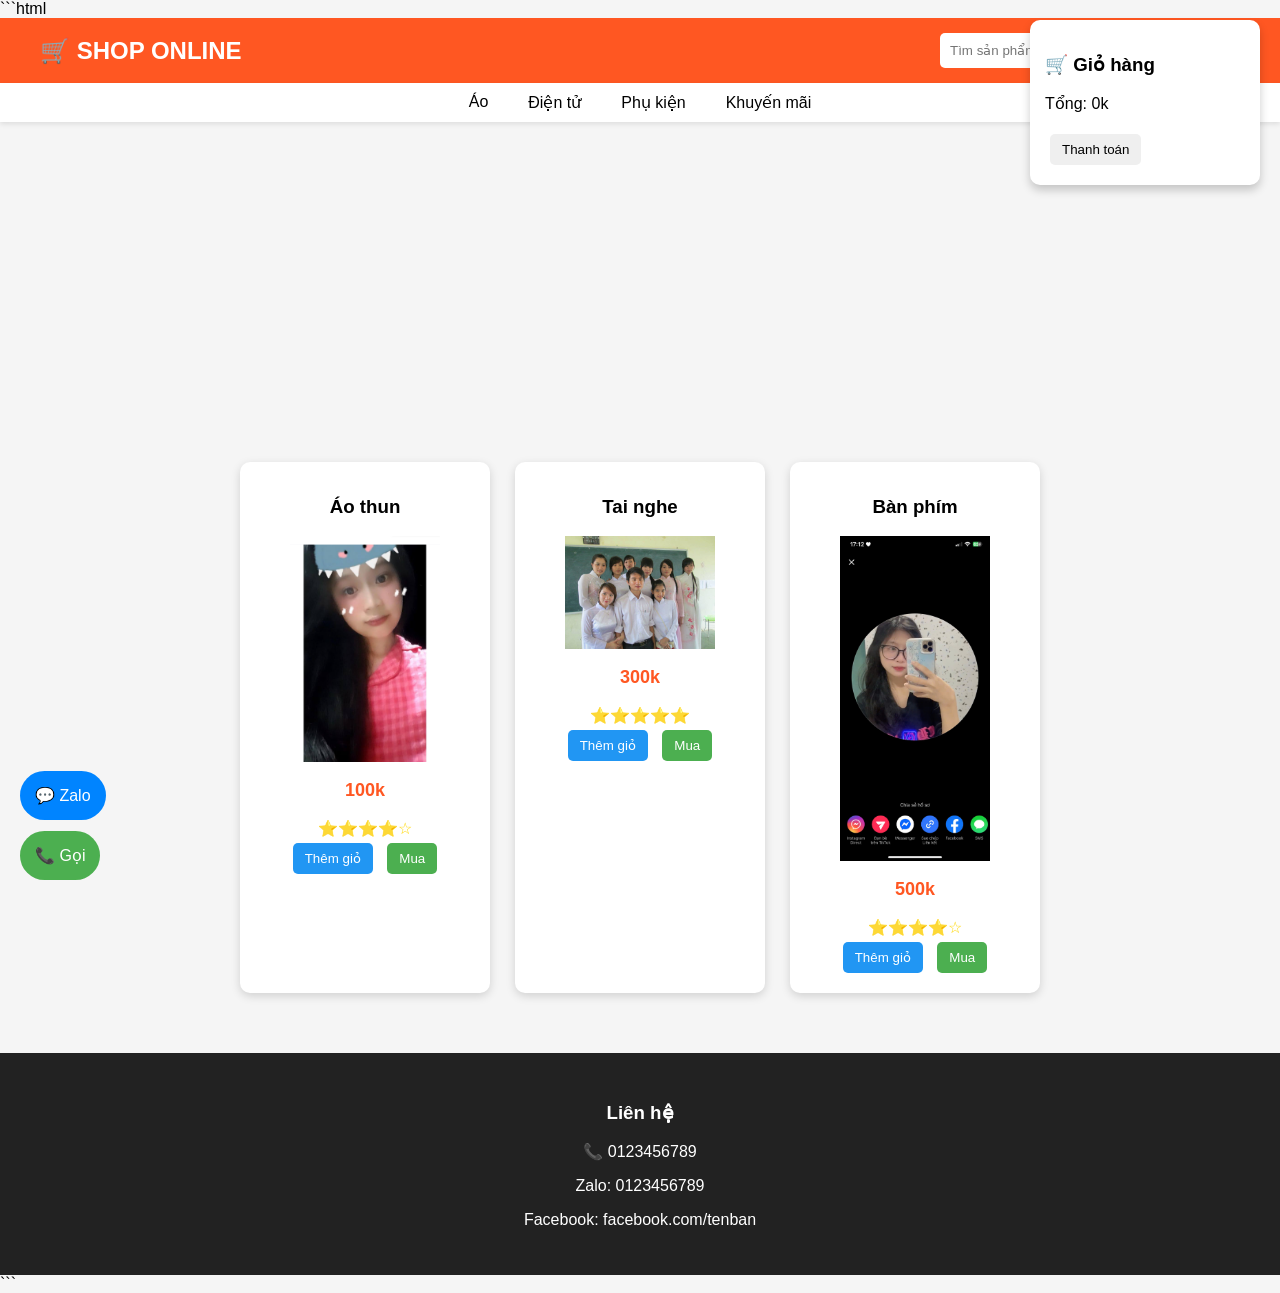
==== commit 2a7a919c: "Update index.html" ====
--- a/index.html
+++ b/index.html
@@ -1 +1,401 @@
-<!DOCTYPE html> <html lang="vi"> <head> <meta charset="UTF-8"> <meta name="viewport" content="width=device-width, initial-scale=1.0"> <title>CHUNG KIEN SHOP</title> <style> body{ font-family:Arial; margin:0; background:#f5f5f5; } /* HEADER */ header{ background:#ff5722; color:white; display:flex; justify-content:space-between; align-items:center; padding:15px 40px; } .logo{ font-size:24px; font-weight:bold; } .search input{ width:350px; padding:10px; border:none; border-radius:6px; } /* MENU */ .menu{ background:white; display:flex; justify-content:center; gap:40px; padding:12px; box-shadow:0 2px 10px rgba(0,0,0,0.1); } .menu div{ cursor:pointer; font-weight:bold; } /* SLIDER */ .slider{ height:300px; background:url("https://picsum.photos/1200/400") center/cover; } /* PRODUCTS */ .products{ display:flex; flex-wrap:wrap; justify-content:center; gap:25px; padding:30px; } .product{ background:white; width:220px; padding:20px; border-radius:12px; box-shadow:0 5px 15px rgba(0,0,0,0.15); text-align:center; transition:0.3s; } .product:hover{ transform:translateY(-8px); } .product img{ width:160px; height:160px; object-fit:cover; border-radius:8px; cursor:pointer; } .price{ color:#ff5722; font-weight:bold; font-size:18px; } .star{ color:gold; } /* BUTTON */ button{ border:none; padding:10px 14px; margin:5px; border-radius:6px; cursor:pointer; font-weight:bold; } .cartBtn{ background:#2196f3; color:white; } .buy{ background:#4caf50; color:white; } /* CART */ .cart{ position:fixed; right:20px; top:20px; background:white; padding:15px; border-radius:10px; box-shadow:0 5px 15px rgba(0,0,0,0.2); width:250px; } /* FOOTER */ footer{ background:#222; color:white; text-align:center; padding:30px; margin-top:40px; } </style> </head> <body> <header> <div class="logo">🛒 CHUNG KIEN SHOP</div> <div class="search"> <input type="text" placeholder="Tìm sản phẩm..." onkeyup="searchProduct(this.value)"> </div> </header> <div class="menu"> <div onclick="filterCategory('all')">Tất cả</div> <div onclick="filterCategory('ao')">Áo</div> <div onclick="filterCategory('dientu')">Điện tử</div> <div onclick="filterCategory('phukien')">Phụ kiện</div> </div> <div class="slider"></div> <div class="products"> <!-- SẢN PHẨM CỦA BẠN --> <div class="product" data-cat="ao"> <h3>Áo thun</h3> <img src="images/aothun2.jpg" onclick="zoom(this.src)"> <p class="price">100k</p> <div class="star">⭐⭐⭐⭐</div> <button class="cartBtn" onclick="addCart('Áo thun',100)">Thêm giỏ</button> <button class="buy">Mua</button> </div> <div class="product" data-cat="dientu"> <h3>Tai nghe</h3> <img src="images/tainghe.jpg" onclick="zoom(this.src)"> <p class="price">300k</p> <div class="star">⭐⭐⭐⭐⭐</div> <button class="cartBtn" onclick="addCart('Tai nghe',300)">Thêm giỏ</button> <button class="buy">Mua</button> </div> <div class="product" data-cat="dientu"> <h3>oanh mới bị đá</h3> <img src="images/banphim.jpg" onclick="zoom(this.src)"> <p class="price">500k</p> <div class="star">⭐⭐⭐⭐</div> <button class="cartBtn" onclick="addCart('Bàn phím',500)">Thêm giỏ</button> <button class="buy">Mua</button> </div> <!-- SẢN PHẨM THÊM --> <div class="product" data-cat="phukien"> <h3>Chuột gaming</h3> <img src="https://picsum.photos/200?1" onclick="zoom(this.src)"> <p class="price">250k</p> <div class="star">⭐⭐⭐⭐⭐</div> <button class="cartBtn" onclick="addCart('Chuột',250)">Thêm giỏ</button> <button class="buy">Mua</button> </div> <div class="product" data-cat="phukien"> <h3>Pad chuột</h3> <img src="https://picsum.photos/200?2" onclick="zoom(this.src)"> <p class="price">120k</p> <div class="star">⭐⭐⭐⭐</div> <button class="cartBtn" onclick="addCart('Pad chuột',120)">Thêm giỏ</button> <button class="buy">Mua</button> </div> <div class="product" data-cat="dientu"> <h3>Loa bluetooth</h3> <img src="https://picsum.photos/200?3" onclick="zoom(this.src)"> <p class="price">450k</p> <div class="star">⭐⭐⭐⭐⭐</div> <button class="cartBtn" onclick="addCart('Loa',450)">Thêm giỏ</button> <button class="buy">Mua</button> </div> </div> <div class="cart"> <h3>🛒 Giỏ hàng</h3> <ul id="cartList"></ul> <p><b>Tổng: <span id="total">0</span>k</b></p> <button onclick="checkout()" style="background:#ff5722;color:white;width:100%;padding:10px;border-radius:6px;"> Thanh toán </button> <button onclick="clearCart()" style="background:#999;color:white;width:100%;padding:10px;border-radius:6px;margin-top:5px;"> Xóa giỏ hàng </button> </div> <footer> <h3>SHOP ONLINE</h3> <p>📞 0838434412</p> <p>Facebook: https://www.facebook.com/khuatt.trung.kien</p> </footer> <script> let total=0 function addCart(name,price){ let li=document.createElement("li") li.innerHTML=name+" - "+price+"k <button onclick='removeItem(this,"+price+")'>❌</button>" document.getElementById("cartList").appendChild(li) total+=price document.getElementById("total").innerText=total } function removeItem(btn,price){ btn.parentElement.remove() total-=price document.getElementById("total").innerText=total } function clearCart(){ document.getElementById("cartList").innerHTML="" total=0 document.getElementById("total").innerText=0 } function checkout(){ if(total==0){ alert("Giỏ hàng đang trống") }else{ alert("Thanh toán thành công 💰 Tổng tiền: "+total+"k") clearCart() } } function zoom(src){ let w=window.open() w.document.write("<img src='"+src+"' style='width:100%'>") } function searchProduct(value){ let products=document.querySelectorAll(".product") products.forEach(p=>{ let name=p.querySelector("h3").innerText.toLowerCase() p.style.display=name.includes(value.toLowerCase())?"block":"none" }) } function filterCategory(cat){ let products=document.querySelectorAll(".product") products.forEach(p=>{ if(cat=="all"||p.dataset.cat==cat) p.style.display="block" else p.style.display="none" }) } </script> </body> </html>
+```html
+<!DOCTYPE html>
+<html lang="vi">
+
+<head>
+
+<meta charset="UTF-8">
+<meta name="viewport" content="width=device-width, initial-scale=1.0">
+
+<title>SHOP ONLINE</title>
+
+<style>
+
+body{
+font-family:Arial;
+margin:0;
+background:#f5f5f5;
+}
+
+/* HEADER */
+
+header{
+background:#ff5722;
+color:white;
+display:flex;
+align-items:center;
+justify-content:space-between;
+padding:15px 40px;
+}
+
+.logo{
+font-size:24px;
+font-weight:bold;
+}
+
+.search input{
+padding:10px;
+border:none;
+border-radius:5px;
+width:300px;
+}
+
+/* MENU */
+
+.menu{
+background:white;
+padding:10px;
+display:flex;
+justify-content:center;
+gap:40px;
+box-shadow:0 2px 5px rgba(0,0,0,0.1);
+}
+
+.menu div{
+cursor:pointer;
+}
+
+/* BANNER */
+
+.banner{
+height:300px;
+background:url("https://picsum.photos/1200/400") center/cover;
+margin-bottom:20px;
+}
+
+/* PRODUCTS */
+
+.products{
+display:flex;
+flex-wrap:wrap;
+justify-content:center;
+gap:25px;
+padding:20px;
+}
+
+.product{
+background:white;
+width:220px;
+padding:15px;
+border-radius:10px;
+box-shadow:0 3px 10px rgba(0,0,0,0.15);
+text-align:center;
+transition:0.3s;
+}
+
+.product:hover{
+transform:translateY(-5px);
+}
+
+.product img{
+width:150px;
+cursor:pointer;
+}
+
+.price{
+color:#ff5722;
+font-weight:bold;
+font-size:18px;
+}
+
+.star{
+color:gold;
+}
+
+/* BUTTON */
+
+button{
+border:none;
+padding:8px 12px;
+margin:5px;
+border-radius:5px;
+cursor:pointer;
+}
+
+.cartBtn{
+background:#2196f3;
+color:white;
+}
+
+.buy{
+background:#4caf50;
+color:white;
+}
+
+/* CART */
+
+.cart{
+position:fixed;
+right:20px;
+top:20px;
+background:white;
+padding:15px;
+border-radius:10px;
+box-shadow:0 5px 10px rgba(0,0,0,0.2);
+width:200px;
+}
+
+/* POPUP */
+
+.popup{
+display:none;
+position:fixed;
+top:0;
+left:0;
+width:100%;
+height:100%;
+background:rgba(0,0,0,0.6);
+justify-content:center;
+align-items:center;
+}
+
+.popupBox{
+background:white;
+padding:30px;
+border-radius:10px;
+text-align:center;
+}
+
+/* CONTACT BUTTON */
+
+.call{
+position:fixed;
+bottom:20px;
+left:20px;
+background:#4caf50;
+color:white;
+padding:15px;
+border-radius:50px;
+text-decoration:none;
+}
+
+.zalo{
+position:fixed;
+bottom:80px;
+left:20px;
+background:#0084ff;
+color:white;
+padding:15px;
+border-radius:50px;
+text-decoration:none;
+}
+
+/* FOOTER */
+
+footer{
+background:#222;
+color:white;
+text-align:center;
+padding:30px;
+margin-top:40px;
+}
+
+</style>
+
+</head>
+
+<body>
+
+<header>
+
+<div class="logo">🛒 SHOP ONLINE</div>
+
+<div class="search">
+<input type="text" placeholder="Tìm sản phẩm..." onkeyup="searchProduct(this.value)">
+</div>
+
+</header>
+
+<div class="menu">
+
+<div>Áo</div>
+<div>Điện tử</div>
+<div>Phụ kiện</div>
+<div>Khuyến mãi</div>
+
+</div>
+
+<div class="banner"></div>
+
+<div class="products">
+
+<div class="product">
+
+<h3>Áo thun</h3>
+
+<img src="images/ao.jpg" onclick="zoom(this.src)">
+
+<p class="price">100k</p>
+
+<div class="star">⭐⭐⭐⭐☆</div>
+
+<button class="cartBtn" onclick="addCart('Áo thun',100)">Thêm giỏ</button>
+
+<a href="tel:0123456789"><button class="buy">Mua</button></a>
+
+</div>
+
+<div class="product">
+
+<h3>Tai nghe</h3>
+<img src="images/tainghe.jpg" onclick="zoom(this.src)">
+
+<p class="price">300k</p>
+
+<div class="star">⭐⭐⭐⭐⭐</div>
+
+<button class="cartBtn" onclick="addCart('Tai nghe',300)">Thêm giỏ</button>
+
+<a href="tel:0123456789"><button class="buy">Mua</button></a>
+
+</div>
+
+<div class="product">
+
+<h3>Bàn phím</h3>
+
+<img src="images/banphim.jpg" onclick="zoom(this.src)">
+
+<p class="price">500k</p>
+
+<div class="star">⭐⭐⭐⭐☆</div>
+
+<button class="cartBtn" onclick="addCart('Bàn phím',500)">Thêm giỏ</button>
+
+<a href="tel:0123456789"><button class="buy">Mua</button></a>
+
+</div>
+
+</div>
+
+<div class="cart">
+
+<h3>🛒 Giỏ hàng</h3>
+
+<ul id="cartList"></ul>
+
+<p>Tổng: <span id="total">0</span>k</p>
+
+<button onclick="openPay()">Thanh toán</button>
+
+</div>
+
+<div class="popup" id="payBox">
+
+<div class="popupBox">
+
+<h2>Thanh toán</h2>
+
+<p>Tổng tiền: <span id="payTotal"></span>k</p>
+
+<img src="https://api.qrserver.com/v1/create-qr-code/?size=150x150&data=ShopThanhToan">
+
+<br><br>
+
+<button onclick="pay()">Xác nhận</button>
+
+<br><br>
+
+<button onclick="closePay()">Đóng</button>
+
+</div>
+
+</div>
+
+<a class="call" href="tel:0123456789">📞 Gọi</a>
+
+<a class="zalo" href="https://zalo.me/0123456789">💬 Zalo</a>
+
+<footer>
+
+<h3>Liên hệ</h3>
+
+<p>📞 0123456789</p>
+
+<p>Zalo: 0123456789</p>
+
+<p>Facebook: facebook.com/tenban</p>
+
+</footer>
+
+<script>
+
+let total=0
+
+function addCart(name,price){
+
+let li=document.createElement("li")
+
+li.innerText=name+" - "+price+"k"
+
+document.getElementById("cartList").appendChild(li)
+
+total+=price
+
+document.getElementById("total").innerText=total
+
+}
+
+function zoom(src){
+
+let w=window.open()
+
+w.document.write("<img src='"+src+"' style='width:100%'>")
+
+}
+
+function searchProduct(value){
+
+let products=document.querySelectorAll(".product")
+
+products.forEach(p=>{
+
+let name=p.querySelector("h3").innerText.toLowerCase()
+
+p.style.display=name.includes(value.toLowerCase())?"block":"none"
+
+})
+
+}
+
+function openPay(){
+
+if(total==0){
+
+alert("Giỏ hàng trống")
+
+return
+
+}
+
+document.getElementById("payBox").style.display="flex"
+
+document.getElementById("payTotal").innerText=total
+
+}
+
+function closePay(){
+
+document.getElementById("payBox").style.display="none"
+
+}
+
+function pay(){
+
+alert("Thanh toán thành công (giả lập)")
+
+document.getElementById("cartList").innerHTML=""
+
+total=0
+
+document.getElementById("total").innerText=0
+
+closePay()
+
+}
+
+</script>
+
+</body>
+</html>
+```
